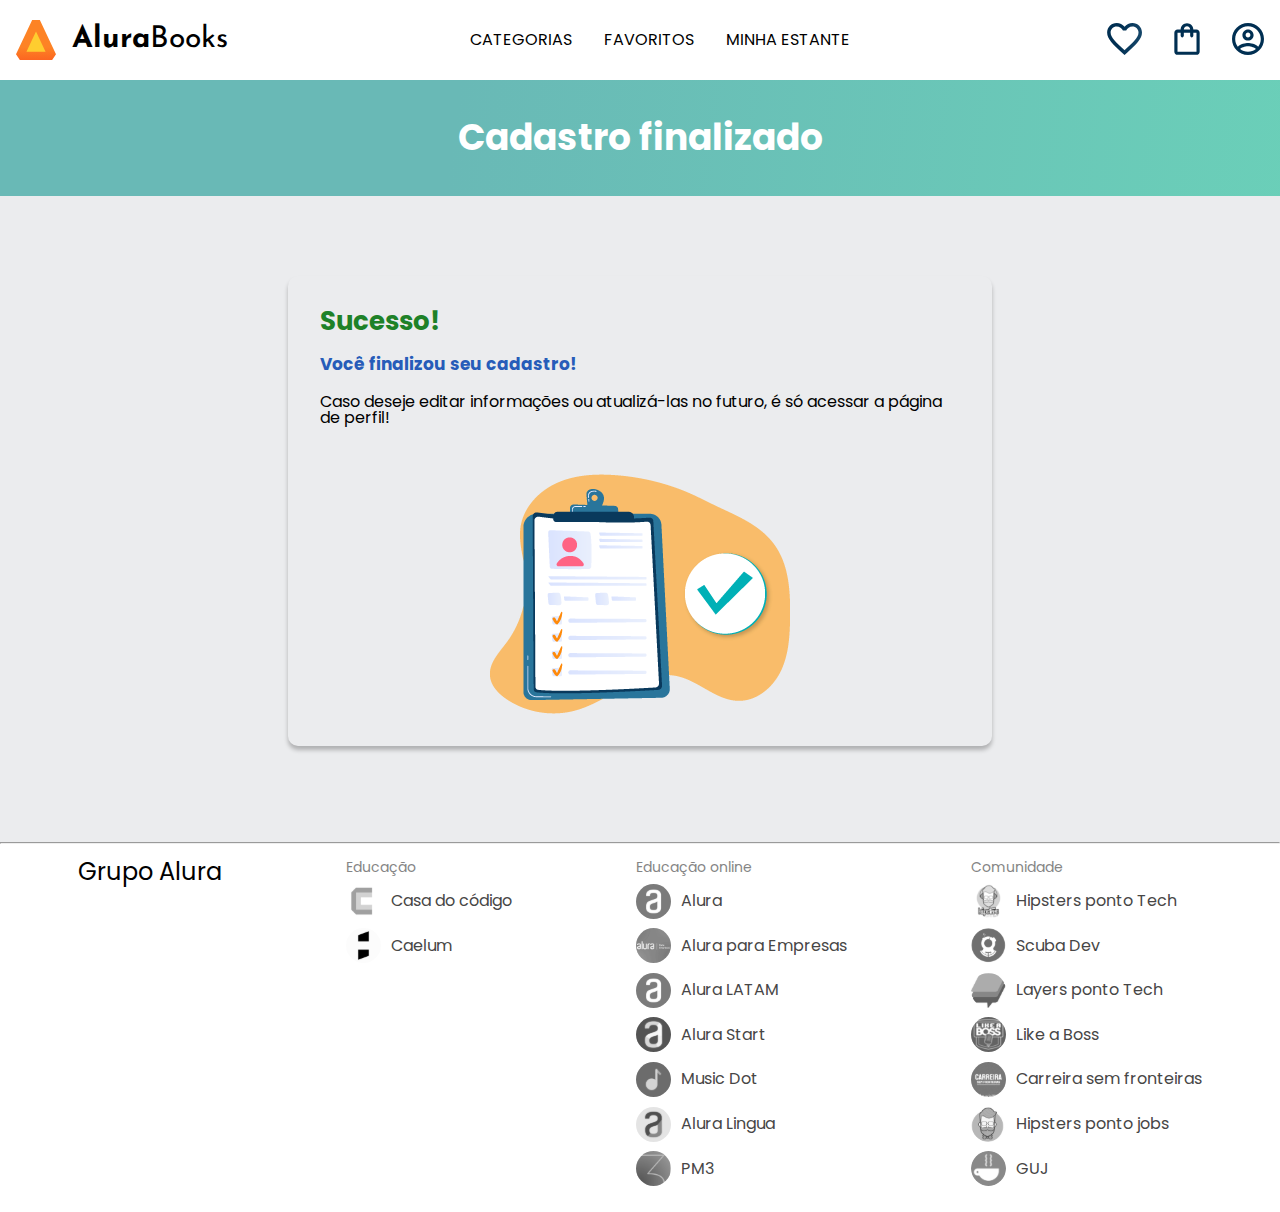
==== cadastro-finalizado.html @ f0f9c929 "add-register-and-pageSucess" ====
<!DOCTYPE html>
<html lang="en">

<head>
    <meta charset="UTF-8">
    <meta http-equiv="X-UA-Compatible" content="IE=edge">
    <meta name="viewport" content="width=device-width, initial-scale=1.0">
    <link rel="stylesheet" href="./styles/reset.css">
    <link rel="preconnect" href="https://fonts.googleapis.com">
    <link rel="preconnect" href="https://fonts.gstatic.com" crossorigin>
    <link href="https://fonts.googleapis.com/css2?family=Poppins:wght@300;400;500;700&display=swap" rel="stylesheet">
    <link rel="stylesheet" href="https://unpkg.com/swiper@8/swiper-bundle.min.css" />
    <link href="https://fonts.googleapis.com/css2?family=Josefin+Sans:wght@400;700&display=swap" rel="stylesheet">
    <link rel="stylesheet" href="./styles/styles.css">
    <title>Formulário de cadastro</title>
</head>

<body>

    <header class="header">
        <div class="container">
            <input type="checkbox" id="menu" class="container__button">
            <label for="menu" class="container__rotule">
                <span class="header__menu-hamburguer container__image"></span>
            </label>
            <ul class="list-menu">
                <li class="list-menu__title">Categorias</li>
                <li class="list-menu__item">
                    <a href="#" class="list-menu__link">Programação</a>
                </li>
                <li class="list-menu__item">
                    <a href="#" class="list-menu__link">Front-end</a>
                </li>
                <li class="list-menu__item">
                    <a href="#" class="list-menu__link">Infraestrutura</a>
                </li>
                <li class="list-menu__item">
                    <a href="#" class="list-menu__link">Business</a>
                </li>
                <li class="list-menu__item">
                    <a href="#" class="list-menu__link">Design & UX</a>
                </li>
            </ul>
            <img src="img/Logo.svg" alt="Logo da Alurabooks" class="container__image">
            <h1 class="container__title"><b class="container__title--negrito">Alura</b>Books</h1>
        </div>

        <ul class="options">
            <input type="checkbox" id="options-menu" class="options__button">
            <label for="options-menu" class="options__rotule">
                <li class="options__item">Categorias</li>
            </label>

            <ul class="list-menu">
                <li class="list-menu__item">
                    <a href="#" class="list-menu__link">Programação</a>
                </li>
                <li class="list-menu__item">
                    <a href="#" class="list-menu__link">Front-end</a>
                </li>
                <li class="list-menu__item">
                    <a href="#" class="list-menu__link">Infraestrutura</a>
                </li>
                <li class="list-menu__item">
                    <a href="#" class="list-menu__link">Business</a>
                </li>
                <li class="list-menu__item">
                    <a href="#" class="list-menu__link">Design & UX</a>
                </li>
            </ul>

            <li class="options__item"><a href="#" class="options__link">Favoritos</a></li>
            <li class="options__item"><a href="#" class="options__link">Minha estante</a></li>
        </ul>

        <div class="container">
            <a href="#"><img src="img/Favoritos.svg" alt="Meus favoritos"
                    class="container__image container__image-transparent"></a>
            <a href="#" class="container__link">
                <img src="img/Compras.svg" alt="Carrinhos de compras" class="container__image">
                <p class="container__text">Minha sacola</p>
            </a>
            <a href="#" class="container__link">
                <img src="img/Usuario.svg" alt="Meu perfil" class="container__image">
                <p class="container__text">Meu perfil</p>
            </a>
        </div>
    </header>

    <section class="banner">
        <h2 class="banner__title">Cadastro finalizado</h2>
    </section>

    <main class="principal register">
        <h2 class="principal__title">Sucesso!</h2>
        <h3 class="principal__subtitle register__subtitle">Você finalizou seu cadastro!</h3>
        <p class="principal__text">Caso deseje editar informações ou atualizá-las no futuro, é só acessar a página de
            perfil!</p>
        <img src="./img/Encerramento-compra---Alura-Books_1.png" alt="Ficha de cadastro completada"
            class="register__image">
    </main>

    <hr>
    <footer class="footer">
        <h2 class="footer__title">Grupo Alura</h2>
        <ul class="list-footer">
            <li class="list-footer__title">Educação</li>
            <li class="list-footer__item">
                <img src="img/CasaDoCodigo.svg" alt="Logo da casa do código">
                <a href="#" class="list-footer__link">Casa do código</a>
            </li>
            <li class="list-footer__item">
                <img src="img/Caelum.svg" alt="Logo da caelum">
                <a href="#" class="list-footer__link">Caelum</a>
            </li>
        </ul>

        <ul class="list-footer">
            <li class="list-footer__title">Educação online</li>
            <li class="list-footer__item">
                <img src="img/Alura.svg" alt="Logo da Alura">
                <a href="#" class="list-footer__link">Alura</a>
            </li>
            <li class="list-footer__item">
                <img src="img/AluraEmpresas.svg" alt="Logo da Alura para Empresas">
                <a href="#" class="list-footer__link">Alura para Empresas</a>
            </li>
            <li class="list-footer__item">
                <img src="img/AluraLATAM.svg" alt="Logo da Alura Latam">
                <a href="#" class="list-footer__link">Alura LATAM</a>
            </li>
            <li class="list-footer__item">
                <img src="img/AluraStart.svg" alt="Logo da Alura START">
                <a href="#" class="list-footer__link">Alura Start</a>
            </li>
            <li class="list-footer__item">
                <img src="img/MusicDot.svg" alt="Logo da Music Dot">
                <a href="#" class="list-footer__link">Music Dot</a>
            </li>
            <li class="list-footer__item">
                <img src="img/AluraLingua.svg" alt="Logo da Alura Lingua">
                <a href="#" class="list-footer__link">Alura Lingua</a>
            </li>
            <li class="list-footer__item">
                <img src="img/PM3.svg" alt="Logo da PM3">
                <a href="#" class="list-footer__link">PM3</a>
            </li>
        </ul>

        <ul class="list-footer">
            <li class="list-footer__title">Comunidade</li>
            <li class="list-footer__item">
                <img src="img/HipstersTech.svg" alt="Logo do Hipsters ponto Tech">
                <a href="#" class="list-footer__link">Hipsters ponto Tech</a>
            </li>
            <li class="list-footer__item">
                <img src="img/ScubaDev.svg" alt="Logo do Scuba Dev">
                <a href="#" class="list-footer__link">Scuba Dev</a>
            </li>
            <li class="list-footer__item">
                <img src="img/LayersTech.svg" alt="Logo do Layers ponto Tech">
                <a href="#" class="list-footer__link">Layers ponto Tech</a>
            </li>
            <li class="list-footer__item">
                <img src="img/LikeABoss.svg" alt="Logo do Like a Boss">
                <a href="#" class="list-footer__link">Like a Boss</a>
            </li>
            <li class="list-footer__item">
                <img src="img/CarreiraSemFronteira.svg" alt="Logo do Carreira sem fronteiras">
                <a href="#" class="list-footer__link">Carreira sem fronteiras</a>
            </li>
            <li class="list-footer__item">
                <img src="img/HipstersJobs.svg" alt="Logo do Hipsters ponto jobs">
                <a href="#" class="list-footer__link">Hipsters ponto jobs</a>
            </li>
            <li class="list-footer__item">
                <img src="img/GUJ.svg" alt="Logo do GUJ">
                <a href="#" class="list-footer__link">GUJ</a>
            </li>
        </ul>
    </footer>

    <script src="script.js"></script>
</body>

</html>
---- styles/styles.css ----
@import url("header.css");
@import url("banner.css");
@import url("carousel.css");
@import url("topics.css");
@import url("contact.css");
@import url("footer.css");
@import url("form.css");
@import url("register.css");


:root {
    --cor-de-fundo: #EBECEE;
    --branco: #FFFFFF;
    --green: #1e8128;
    --green-degrade: linear-gradient(97.54deg, #69b9b6  35.49%, #6ce5bb  165.37%);
    --fonte-principal: "Poppins";
    --azul: #275cb9;
    --fonte-secundario: "Josefin Sans";
    --preto: #000000;
    --cinza: #474646;
    --cinza-claro: #858585;
    --vermelho: #D94937;
}

body {
    background-color: var(--cor-de-fundo);
    font-family: var(--fonte-principal);
    font-size: 16px;
    font-weight: 400;
}
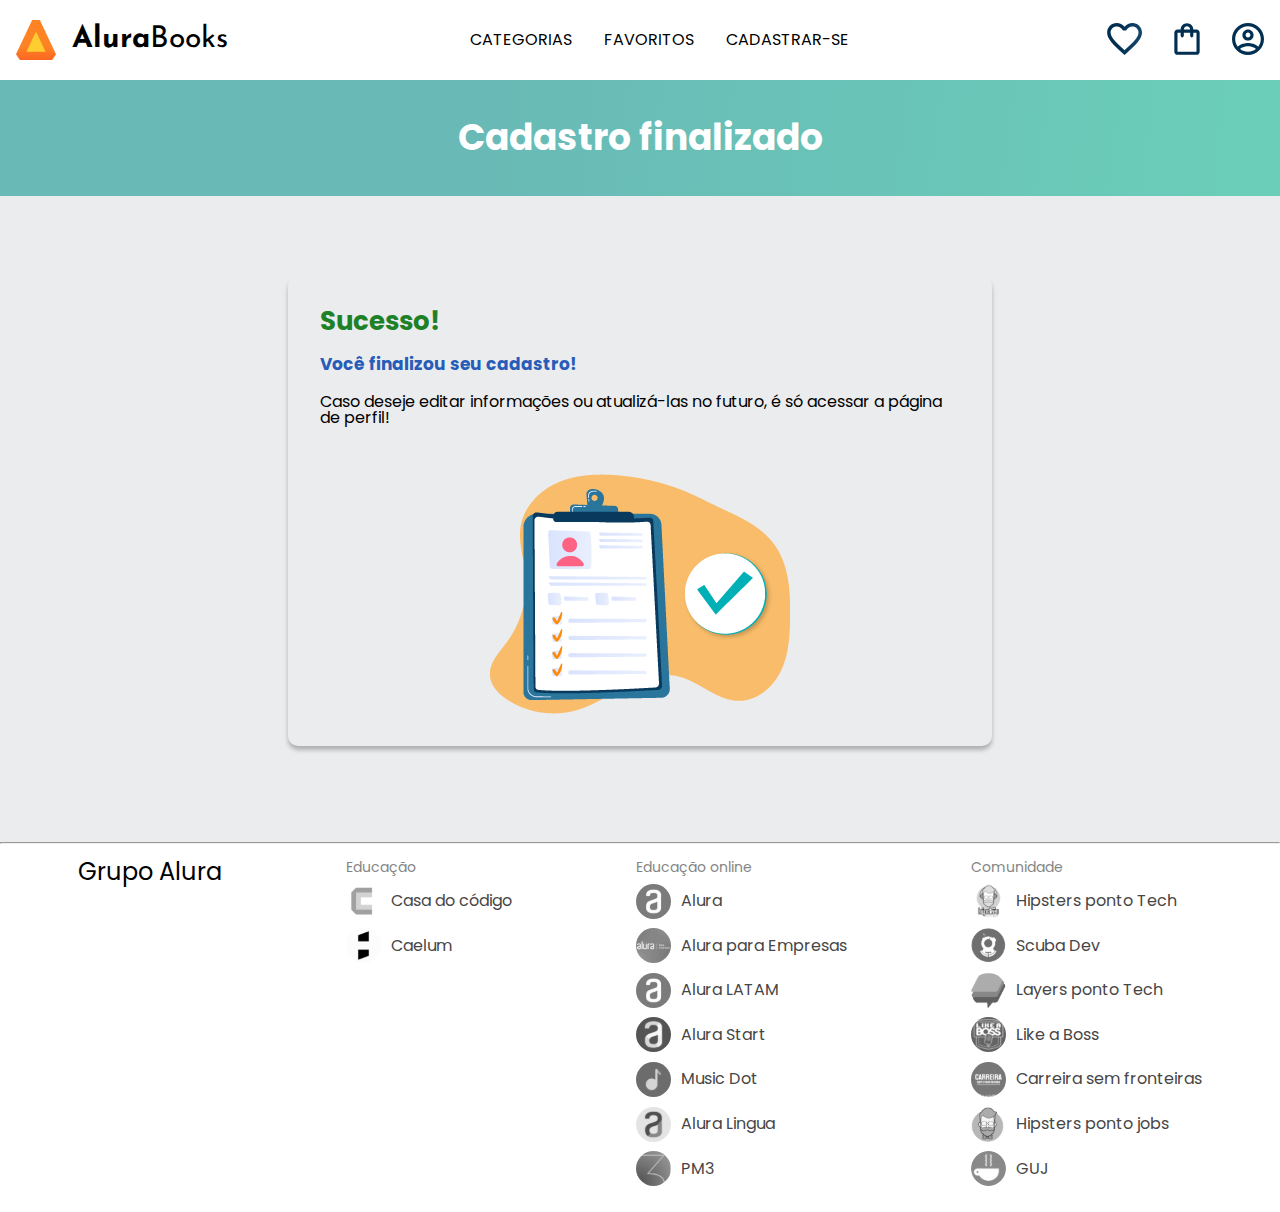
==== commit 14f5e454: "adicionado-rotas" ====
--- a/cadastro-finalizado.html
+++ b/cadastro-finalizado.html
@@ -70,7 +70,7 @@
             </ul>
 
             <li class="options__item"><a href="#" class="options__link">Favoritos</a></li>
-            <li class="options__item"><a href="#" class="options__link">Minha estante</a></li>
+            <li class="options__item"><a href="https://zzsalvatore.github.io/project-alura-books/register" class="options__link">Cadastrar-se</a></li>
         </ul>
 
         <div class="container">
